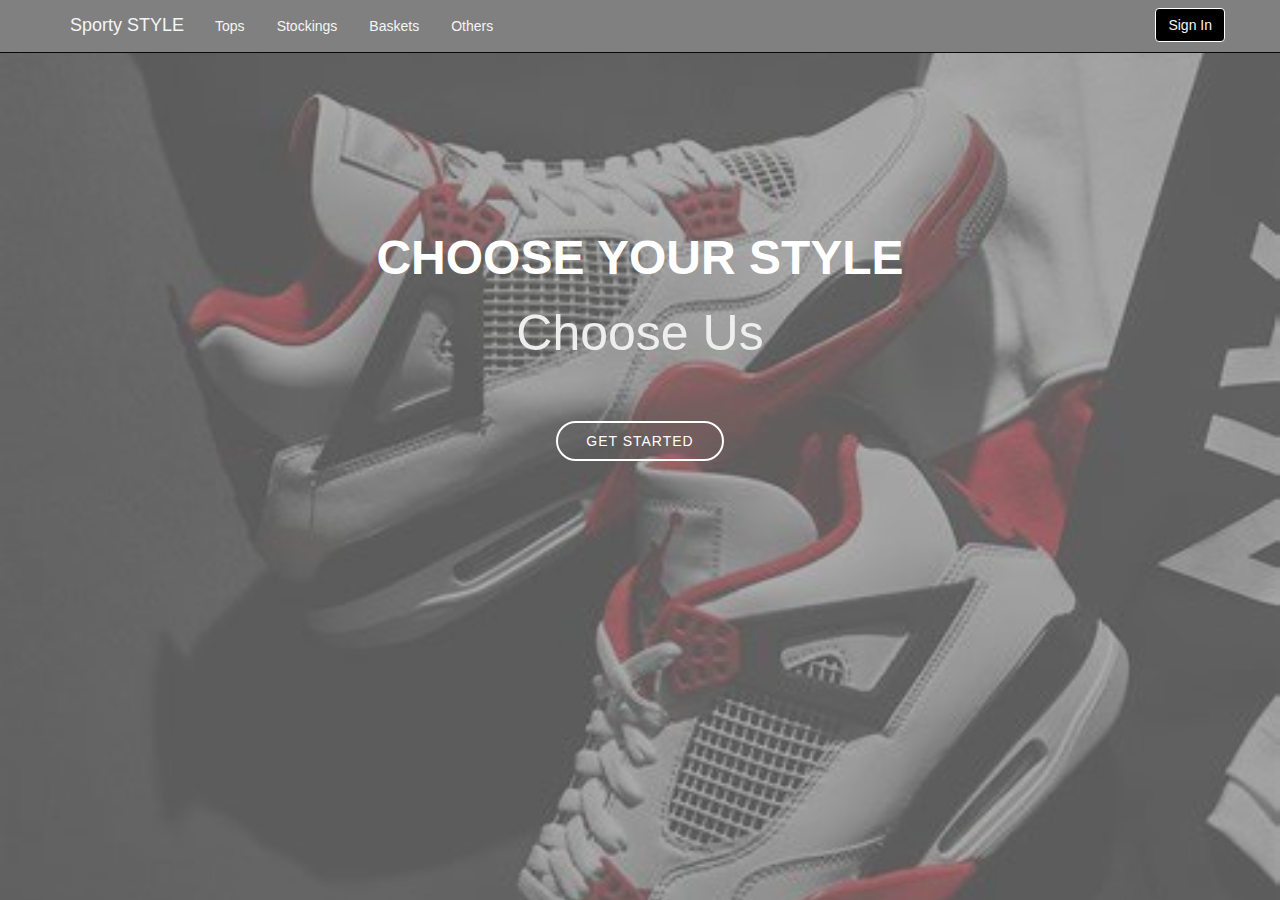
==== index.html @ a6616e52 "modification de la navbar" ====
<!DOCTYPE html>
<html lang="en">
<head>
    <meta charset="UTF-8">
    <meta name="viewport" content="width=device-width, initial-scale=1.0">
    <title>Document</title>
    <link rel="stylesheet" href="css/style.css">
    <link rel="stylesheet" href="css/bootstrap.min.css">
    <script src="js/jquery-2.2.3.min.js"></script>
    <script src="js/bootstrap.min.js"></script>
</head>
<body>
  <nav class="navbar navbar-inverse  navbar-fixed-top menu" id="my-navbar">
    <div class="container">
        <div class="navbar-header">
            <button type="button" class="navbar-toggle" data-target="#navbar-collapse" data-toggle="collapse">
                <span class="icon-bar "></span>
                <span class="icon-bar "></span>
                <span class="icon-bar "></span>
            </button>
            <a href="" class="navbar-brand ">Sporty STYLE</a>
        </div>
        <div class="collapse navbar-collapse" id="navbar-collapse">
            <a href="" class="btn btn-info navbar-btn navbar-right">
                Sign In
            </a>
            <ul class="nav navbar-nav">
                <li><a href="#" class="btn ">Tops</a></li>
                <li><a href="#" class="btn">Stockings</a></li>
                <li><a href="#" class="btn">Baskets</a></li>
                <li><a href="#" class="btn">Others</a></li>
            </ul>
        </div>
    </div>
</nav>
  </div>
  <section id="hero">
    <div class="hero-container">
      <div id="gray">
        <h1>Choose Your Style</h1>
        <h2>Choose Us</h2>
        <a href="#" class="btn">Get Started</a>
      </div>
    </div>
  </section>
</body>
</html>
---- css/style.css ----
/*@font-face {
    font-family: 'Vantage';
    src: url('../font/vantage/Vantage-Regular.woff2') format('woff2'),
        url('../font/vantage/Vantage-Regular.woff') format('woff');
    font-weight: normal;
    font-style: normal;
    font-display: swap;
}*/
#my-navbar{
  background: gray;
}
.btn-info{
  background: black !important;
  border-color: white !important;
}
#header {
  padding: 30px 0;
  height: 92px;
  position: fixed;
  left: 0;
  top: 0;
  right: 0;
  transition: all 0.5s;
  z-index: 997;
}
a{
  color: whitesmoke !important;
}
.navbar-default{
  background: gray !important;
}
#navbar-collapse ul li a:hover{
  background: black;
}
#hero {
  display: table;
  width: 100%;
  height: 100vh;
  background: url(../image/OIP.jfif) top center fixed;
  background-size: cover;
}
#hero .hero-container {
  display: table-cell;
  margin: 0;
  text-align: center;
  vertical-align: middle;
}
#gray{
  background: #8080809e;
  display: table;
  width: 100%;
  height: 100vh;
  padding-top: 200px;
}
#hero div div h1 {
  margin: 30px 0 10px 0;
  font-size: 48px;
  font-weight: 700;
  line-height: 56px;
  text-transform: uppercase;
  color: #fff;
}
#hero div div h2 {
  color: #eee;
  margin-bottom: 50px;
  font-size: 50px;
}
#hero div div .btn {
  font-family:  sans-serif;
  text-transform: uppercase;
  font-weight: 500;
  letter-spacing: 1px;
  display: inline-block;
  padding: 8px 28px;
  border-radius: 50px;
  transition: 0.5s;
  margin: 10px;
  border: 2px solid #fff;
  color: white !important;
}
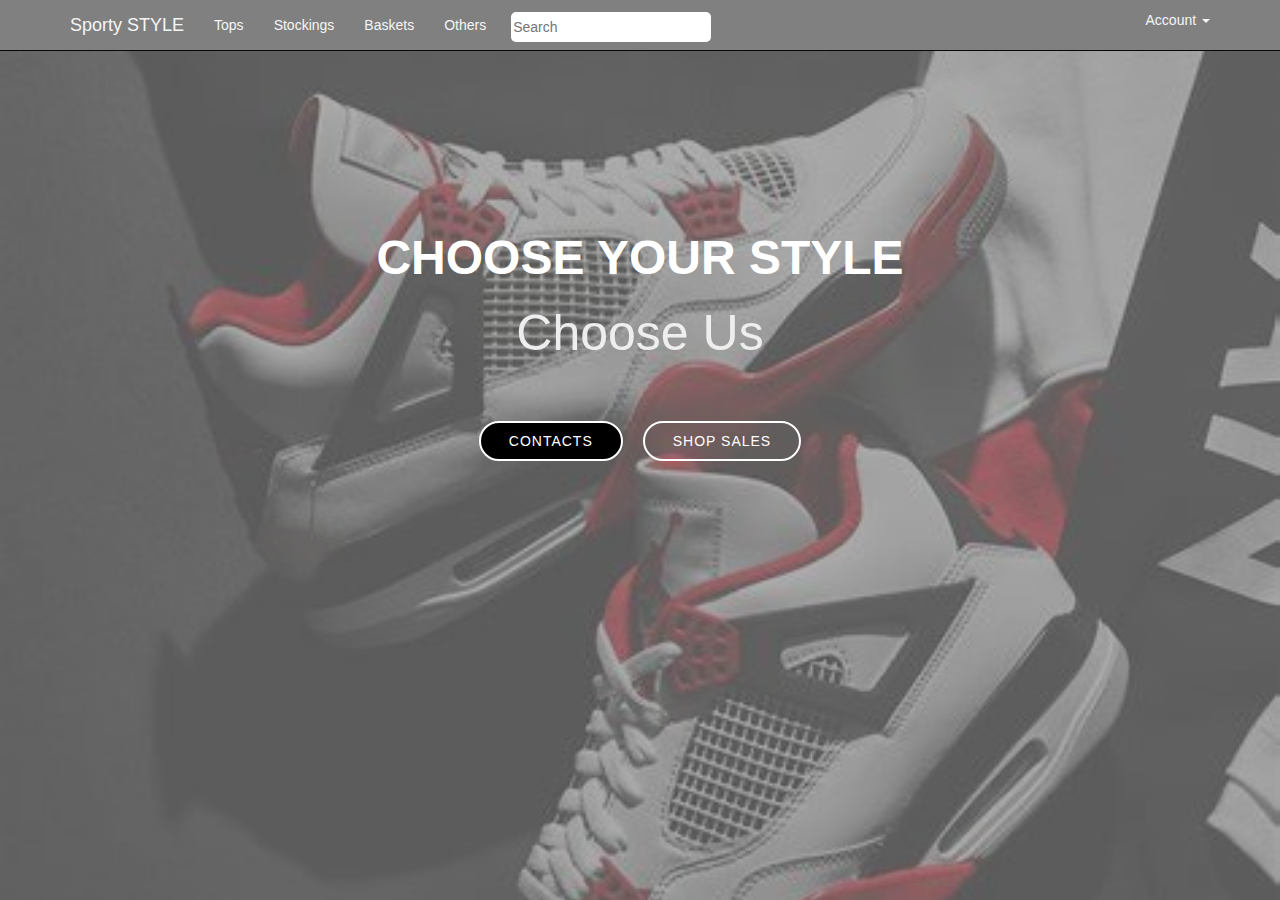
==== commit 2e7a236c: "Ajout de la navbar search et modification de la section hero" ====
--- a/index.html
+++ b/index.html
@@ -21,14 +21,28 @@
             <a href="" class="navbar-brand ">Sporty STYLE</a>
         </div>
         <div class="collapse navbar-collapse" id="navbar-collapse">
-            <a href="" class="btn btn-info navbar-btn navbar-right">
-                Sign In
-            </a>
+          <ul  class="nav navbar-right">
+            <li id="" class="dropdown ">
+              <a href="#" class="dropdown-toggle" data-toggle="dropdown">
+                Account
+                <b class="caret"></b>
+              </a>
+              <ul class="dropdown-menu">
+                <li><a href="">Sign in</a></li>
+                <li><a href="">Cart</a></li>
+              </ul>
+            </li>
+          </ul>
             <ul class="nav navbar-nav">
-                <li><a href="#" class="btn ">Tops</a></li>
-                <li><a href="#" class="btn">Stockings</a></li>
-                <li><a href="#" class="btn">Baskets</a></li>
-                <li><a href="#" class="btn">Others</a></li>
+                <li><a href="#" class="">Tops</a></li>
+                <li><a href="#" class="">Stockings</a></li>
+                <li><a href="#" class="">Baskets</a></li>
+                <li><a href="#" class="">Others</a></li>
+                <li>
+                  <form class="navbar-search pull-left">
+                    <input type="text" class="search-query" placeholder="Search">
+                  </form>
+                </li>
             </ul>
         </div>
     </div>
@@ -39,7 +53,8 @@
       <div id="gray">
         <h1>Choose Your Style</h1>
         <h2>Choose Us</h2>
-        <a href="#" class="btn">Get Started</a>
+        <a href="#" id="mainty" class="btn">Contacts</a>
+        <a href="#" class="btn">SHOP Sales</a>
       </div>
     </div>
   </section>
--- a/css/style.css
+++ b/css/style.css
@@ -24,13 +24,31 @@
   z-index: 997;
 }
 a{
-  color: whitesmoke !important;
+  color: whitesmoke !important; 
 }
 .navbar-default{
   background: gray !important;
 }
 #navbar-collapse ul li a:hover{
   background: black;
+  border-radius: 5px;
+}
+.navbar-search{
+  margin-top: 12px;
+  margin-left: 10px;
+}
+.navbar-search input{
+  border-radius: 5px;
+  border-style: none;
+  width: 200px;
+  height: 30px;
+}
+.dropdown-menu{
+  background: black !important;
+}
+.dropdown-menu li a:hover{
+  background: white !important;
+  color: black !important;
 }
 #hero {
   display: table;
@@ -78,3 +96,8 @@
   border: 2px solid #fff;
   color: white !important;
 }
+#mainty{
+  background: black !important;
+  color: white !important;
+}
+
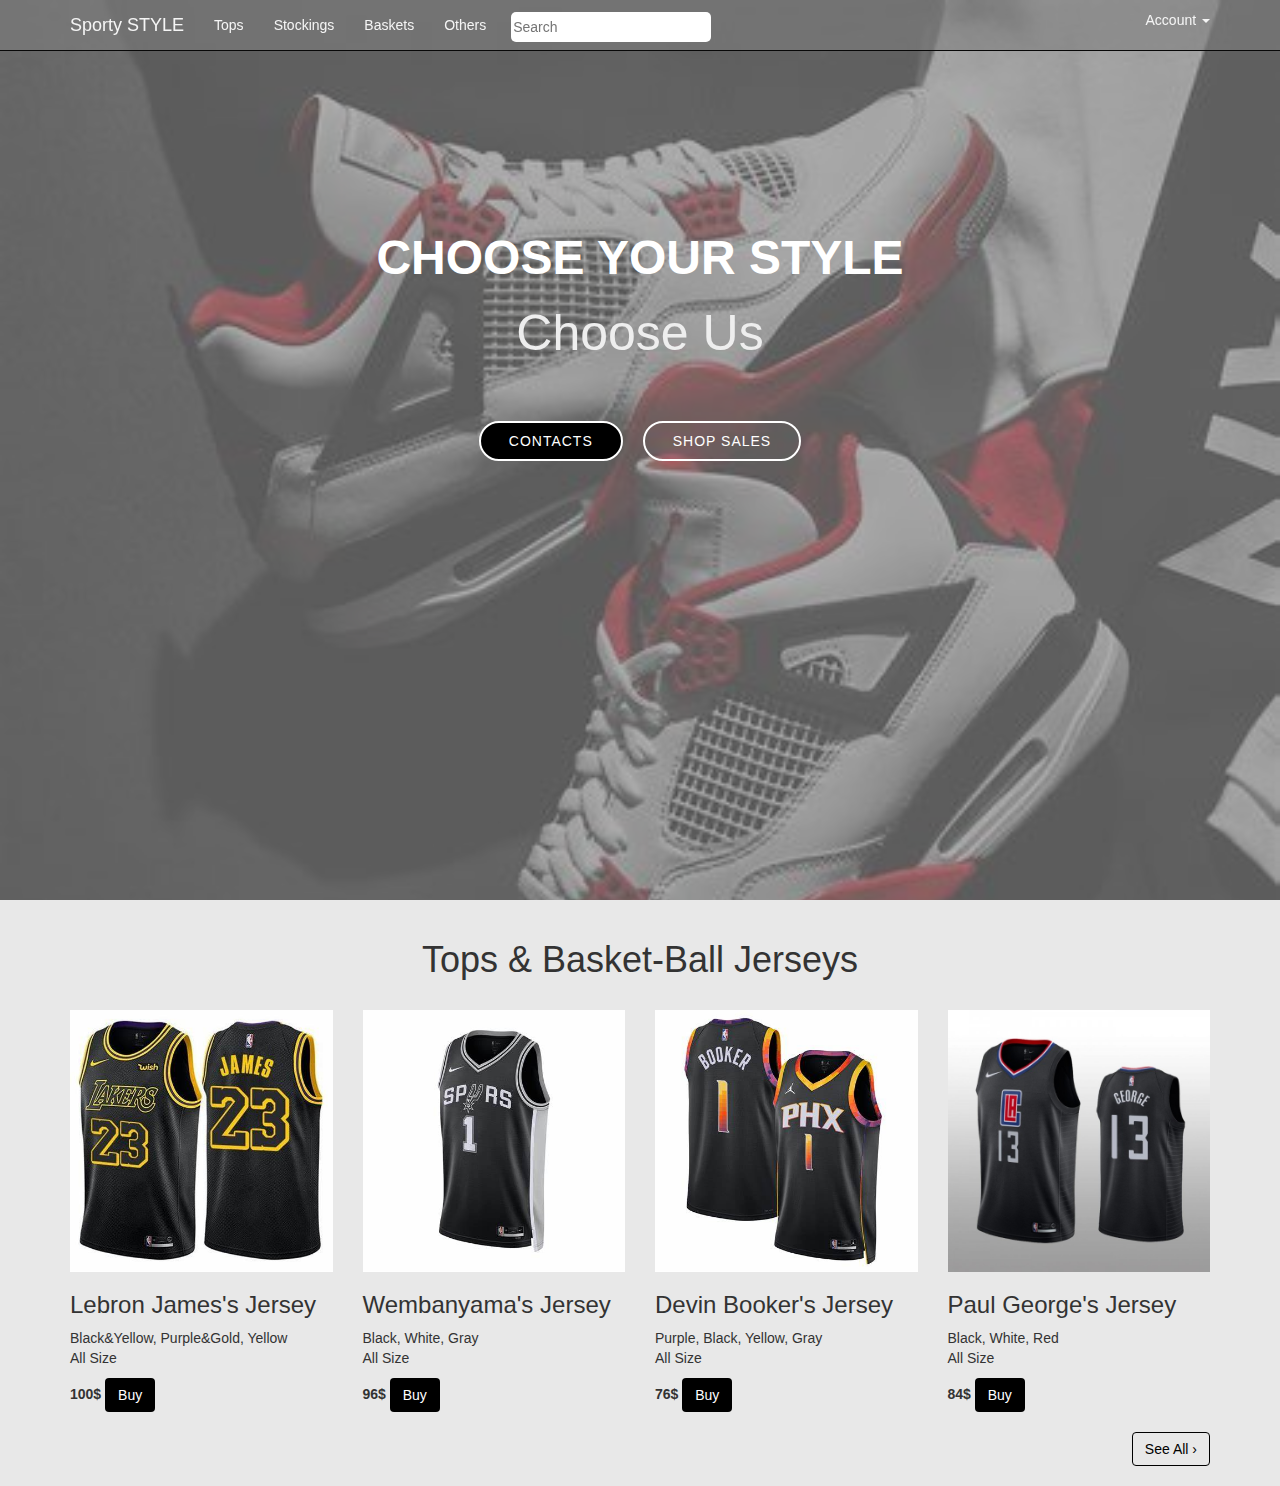
==== commit 3db25b5c: "ajout de la section Tops" ====
--- a/index.html
+++ b/index.html
@@ -34,7 +34,7 @@
             </li>
           </ul>
             <ul class="nav navbar-nav">
-                <li><a href="#" class="">Tops</a></li>
+                <li><a href="#Tops" class="">Tops</a></li>
                 <li><a href="#" class="">Stockings</a></li>
                 <li><a href="#" class="">Baskets</a></li>
                 <li><a href="#" class="">Others</a></li>
@@ -53,8 +53,64 @@
       <div id="gray">
         <h1>Choose Your Style</h1>
         <h2>Choose Us</h2>
-        <a href="#" id="mainty" class="btn">Contacts</a>
-        <a href="#" class="btn">SHOP Sales</a>
+        <a href="#" id="" class="btn mainty">Contacts</a>
+        <a href="#Tops" class="btn">SHOP Sales</a>
+      </div>
+    </div>
+  </section>
+  <section id="Tops">
+    <div class="container titre">
+      <div class="row text-center">
+        <div class="col-md-12">
+          <h1>Tops & Basket-Ball Jerseys</h1>
+        </div>
+      </div>
+    </div>
+    <div class="container article">
+      <div class="row">
+        <div class="col-md-3">
+          <img class="img-responsive" src="image/Tops1.jfif" alt="">
+          <h3>Lebron James's Jersey </h3>
+          <p>Black&Yellow, Purple&Gold, Yellow <br>All Size</p>
+          <div>
+            <label for="">100$</label>
+            <input class="btn" type="button" value="Buy">
+          </div>
+        </div>
+        <div class="col-md-3">
+          <img class="img-responsive" src="image/Tops2.jfif" alt="">
+          <h3>Wembanyama's Jersey </h3>
+          <p>Black, White, Gray <br>All Size</p>
+          <div>
+            <label for="">96$</label>
+            <input class="btn" type="button" value="Buy">
+          </div>
+        </div>
+        <div class="col-md-3">
+          <img class="img-responsive" src="image/Tops3.jfif" alt="">
+          <h3>Devin Booker's Jersey </h3>
+          <p>Purple, Black, Yellow, Gray <br>All Size</p>
+          <div>
+            <label for="">76$</label>
+            <input class="btn" type="button" value="Buy">
+          </div>
+        </div>
+        <div class="col-md-3">
+          <img class="img-responsive" src="image/Tops4.jfif" alt="">
+          <h3>Paul George's Jersey </h3>
+          <p>Black, White, Red <br>All Size</p>
+          <div>
+            <label for="">84$</label>
+            <input class="btn" type="button" value="Buy">
+          </div>
+        </div>
+      </div>
+    </div>
+    <div class="container see">
+      <div class="row">
+        <div class="col-md-12">
+          <a href="#" class="btn pull-right">See All &rsaquo;</a>
+        </div>
       </div>
     </div>
   </section>
--- a/css/style.css
+++ b/css/style.css
@@ -7,7 +7,7 @@
     font-display: swap;
 }*/
 #my-navbar{
-  background: gray;
+  background: #80808098;
 }
 .btn-info{
   background: black !important;
@@ -96,8 +96,29 @@
   border: 2px solid #fff;
   color: white !important;
 }
-#mainty{
+.mainty{
   background: black !important;
   color: white !important;
 }
+#Tops{
+  background: #8080802e;
+  padding: 20px;
+}
+.article{
+  margin-top: 10px;
+}
+.article div div img{
+  margin-top: 10px;
+}
+.article div div div input{
+  background: black;
+  color: white;
+}
+.see{
+  margin-top: 20px;
+}
+.see div div a{
+  color: black !important;
+  border-color: black;
+}
 
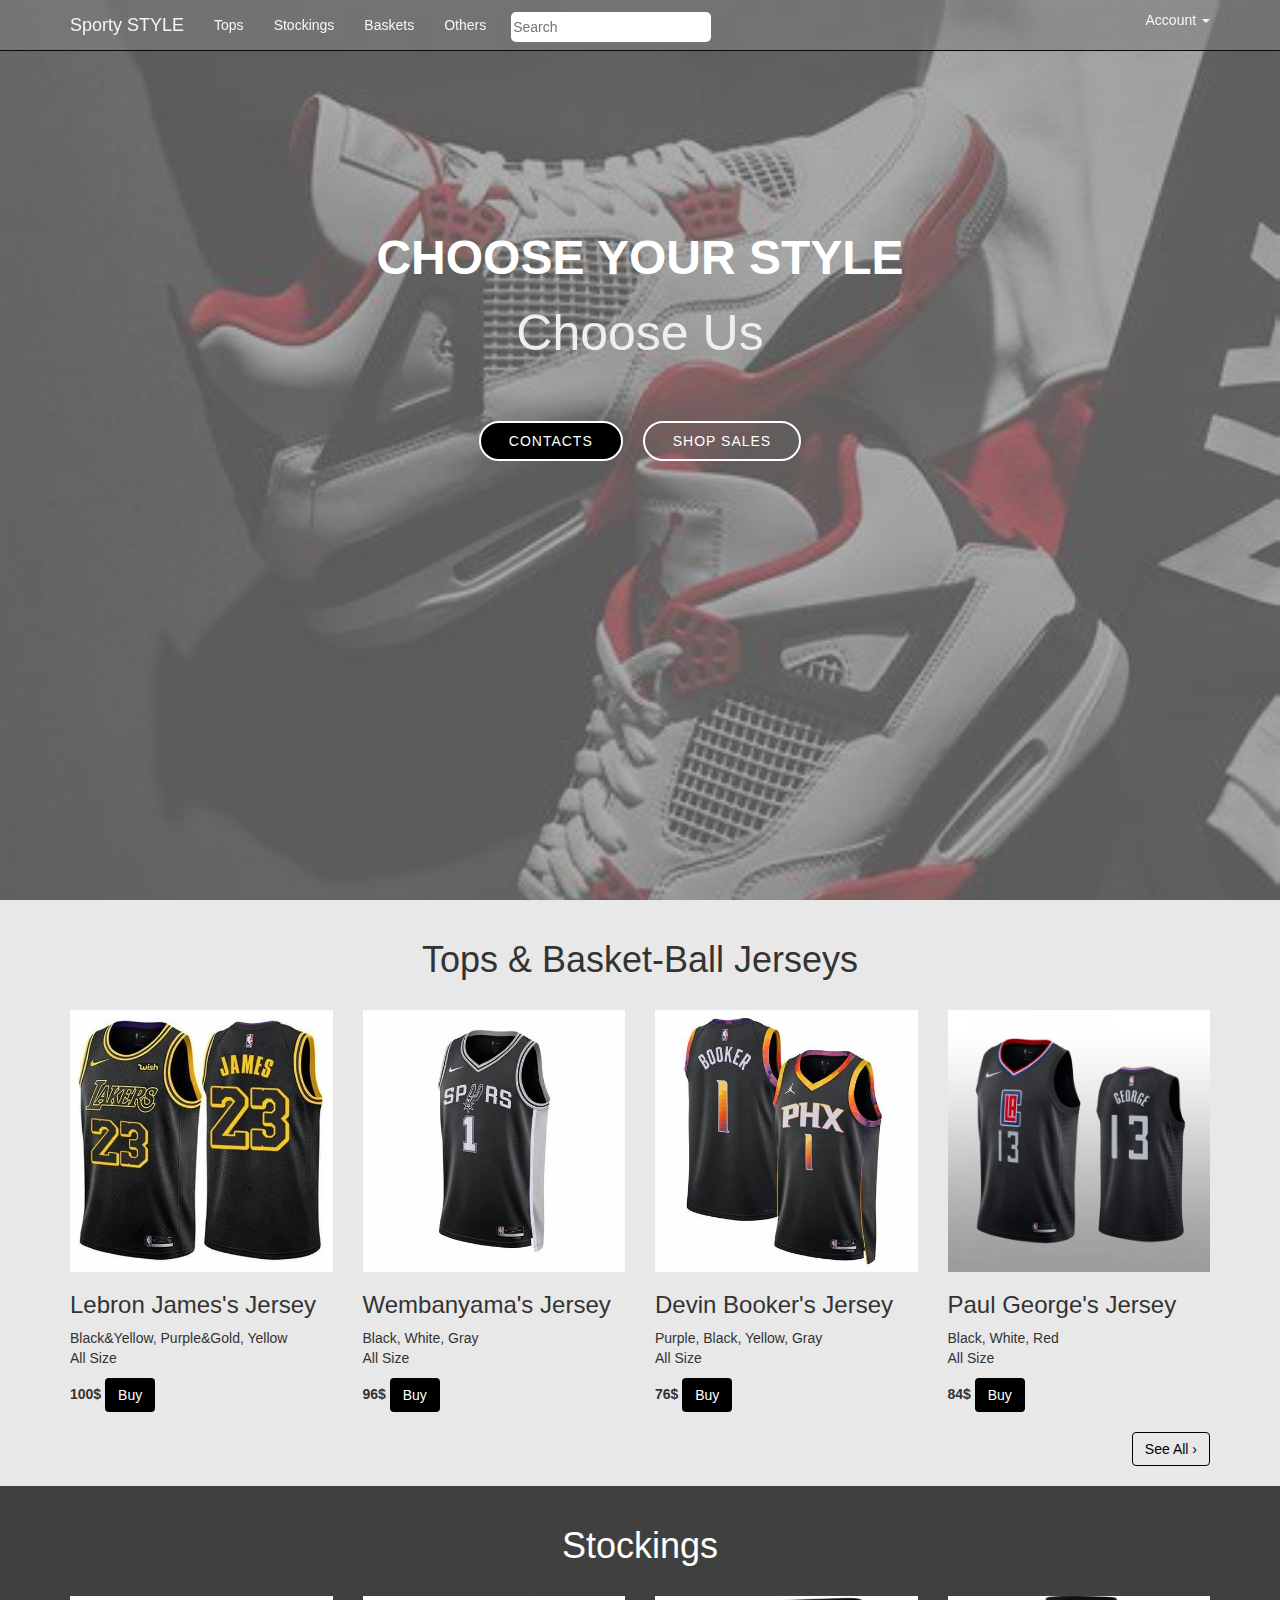
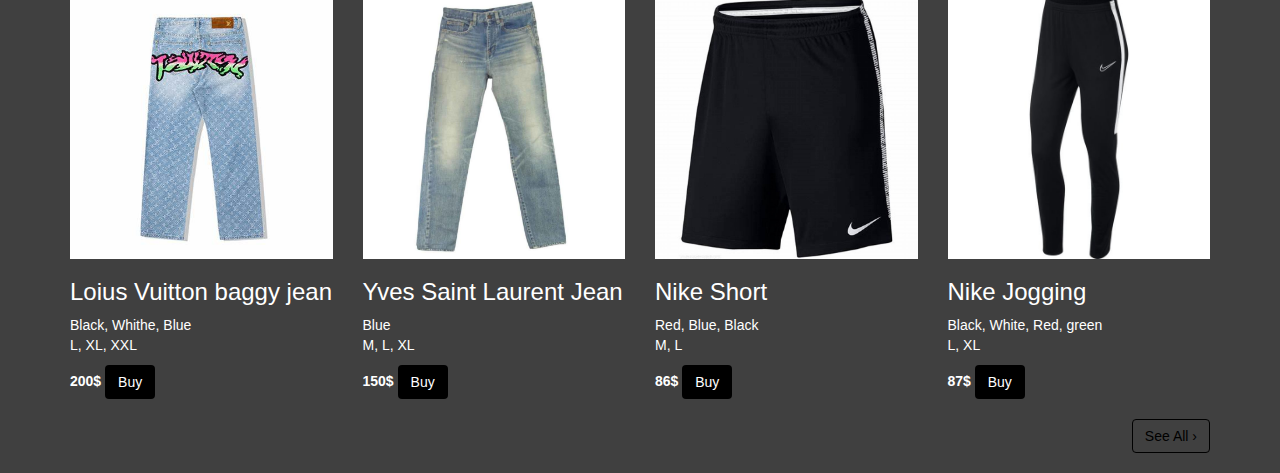
==== commit 20c69148: "ajout de la séction stockings" ====
--- a/index.html
+++ b/index.html
@@ -35,7 +35,7 @@
           </ul>
             <ul class="nav navbar-nav">
                 <li><a href="#Tops" class="">Tops</a></li>
-                <li><a href="#" class="">Stockings</a></li>
+                <li><a href="#Stockings" class="">Stockings</a></li>
                 <li><a href="#" class="">Baskets</a></li>
                 <li><a href="#" class="">Others</a></li>
                 <li>
@@ -68,7 +68,7 @@
     </div>
     <div class="container article">
       <div class="row">
-        <div class="col-md-3">
+        <div class="col-lg-3">
           <img class="img-responsive" src="image/Tops1.jfif" alt="">
           <h3>Lebron James's Jersey </h3>
           <p>Black&Yellow, Purple&Gold, Yellow <br>All Size</p>
@@ -77,7 +77,7 @@
             <input class="btn" type="button" value="Buy">
           </div>
         </div>
-        <div class="col-md-3">
+        <div class="col-lg-3">
           <img class="img-responsive" src="image/Tops2.jfif" alt="">
           <h3>Wembanyama's Jersey </h3>
           <p>Black, White, Gray <br>All Size</p>
@@ -86,7 +86,7 @@
             <input class="btn" type="button" value="Buy">
           </div>
         </div>
-        <div class="col-md-3">
+        <div class="col-lg-3">
           <img class="img-responsive" src="image/Tops3.jfif" alt="">
           <h3>Devin Booker's Jersey </h3>
           <p>Purple, Black, Yellow, Gray <br>All Size</p>
@@ -95,7 +95,7 @@
             <input class="btn" type="button" value="Buy">
           </div>
         </div>
-        <div class="col-md-3">
+        <div class="col-lg-3">
           <img class="img-responsive" src="image/Tops4.jfif" alt="">
           <h3>Paul George's Jersey </h3>
           <p>Black, White, Red <br>All Size</p>
@@ -114,5 +114,61 @@
       </div>
     </div>
   </section>
+  <section id="Stockings">
+      <div class="container titre">
+        <div class="row text-center">
+          <div class="col-md-12">
+            <h1>Stockings</h1>
+          </div>
+        </div>
+      </div>
+      <div class="container article">
+        <div class="row">
+          <div class="col-lg-3">
+            <img class="img-responsive" src="image/stocking4.jfif" alt="">
+            <h3>Loius Vuitton baggy jean </h3>
+            <p>Black, Whithe, Blue <br>L, XL, XXL</p>
+            <div>
+              <label for="">200$</label>
+              <input class="btn" type="button" value="Buy">
+            </div>
+          </div>
+          <div class="col-lg-3">
+            <img class="img-responsive" src="image/stocking3.jfif" alt="">
+            <h3>Yves Saint Laurent Jean </h3>
+            <p>Blue <br>M, L, XL</p>
+            <div>
+              <label for="">150$</label>
+              <input class="btn" type="button" value="Buy">
+            </div>
+          </div>
+          <div class="col-lg-3">
+            <img class="img-responsive" src="image/stocking2.jfif" alt="">
+            <h3>Nike Short </h3>
+            <p>Red, Blue, Black <br>M, L</p>
+            <div>
+              <label for="">86$</label>
+              <input class="btn" type="button" value="Buy">
+            </div>
+          </div>
+          <div class="col-lg-3">
+            <img class="img-responsive" src="image/stocking1.jpg" alt="">
+            <h3>Nike Jogging </h3>
+            <p>Black, White, Red, green<br>L, XL</p>
+            <div>
+              <label for="">87$</label>
+              <input class="btn" type="button" value="Buy">
+            </div>
+          </div>
+        </div>
+      </div>
+      <div class="container see">
+        <div class="row">
+          <div class="col-md-12">
+            <a href="#" class="btn pull-right ">See All &rsaquo;</a>
+          </div>
+        </div>
+      </div>
+  </section>
 </body>
 </html>--- a/css/style.css
+++ b/css/style.css
@@ -114,6 +114,7 @@
   background: black;
   color: white;
 }
+.article div div div input:hover{color: white;}
 .see{
   margin-top: 20px;
 }
@@ -121,4 +122,9 @@
   color: black !important;
   border-color: black;
 }
+#Stockings{
+  background: #000000bf;
+  padding: 20px;
+  color: white;
+}
 
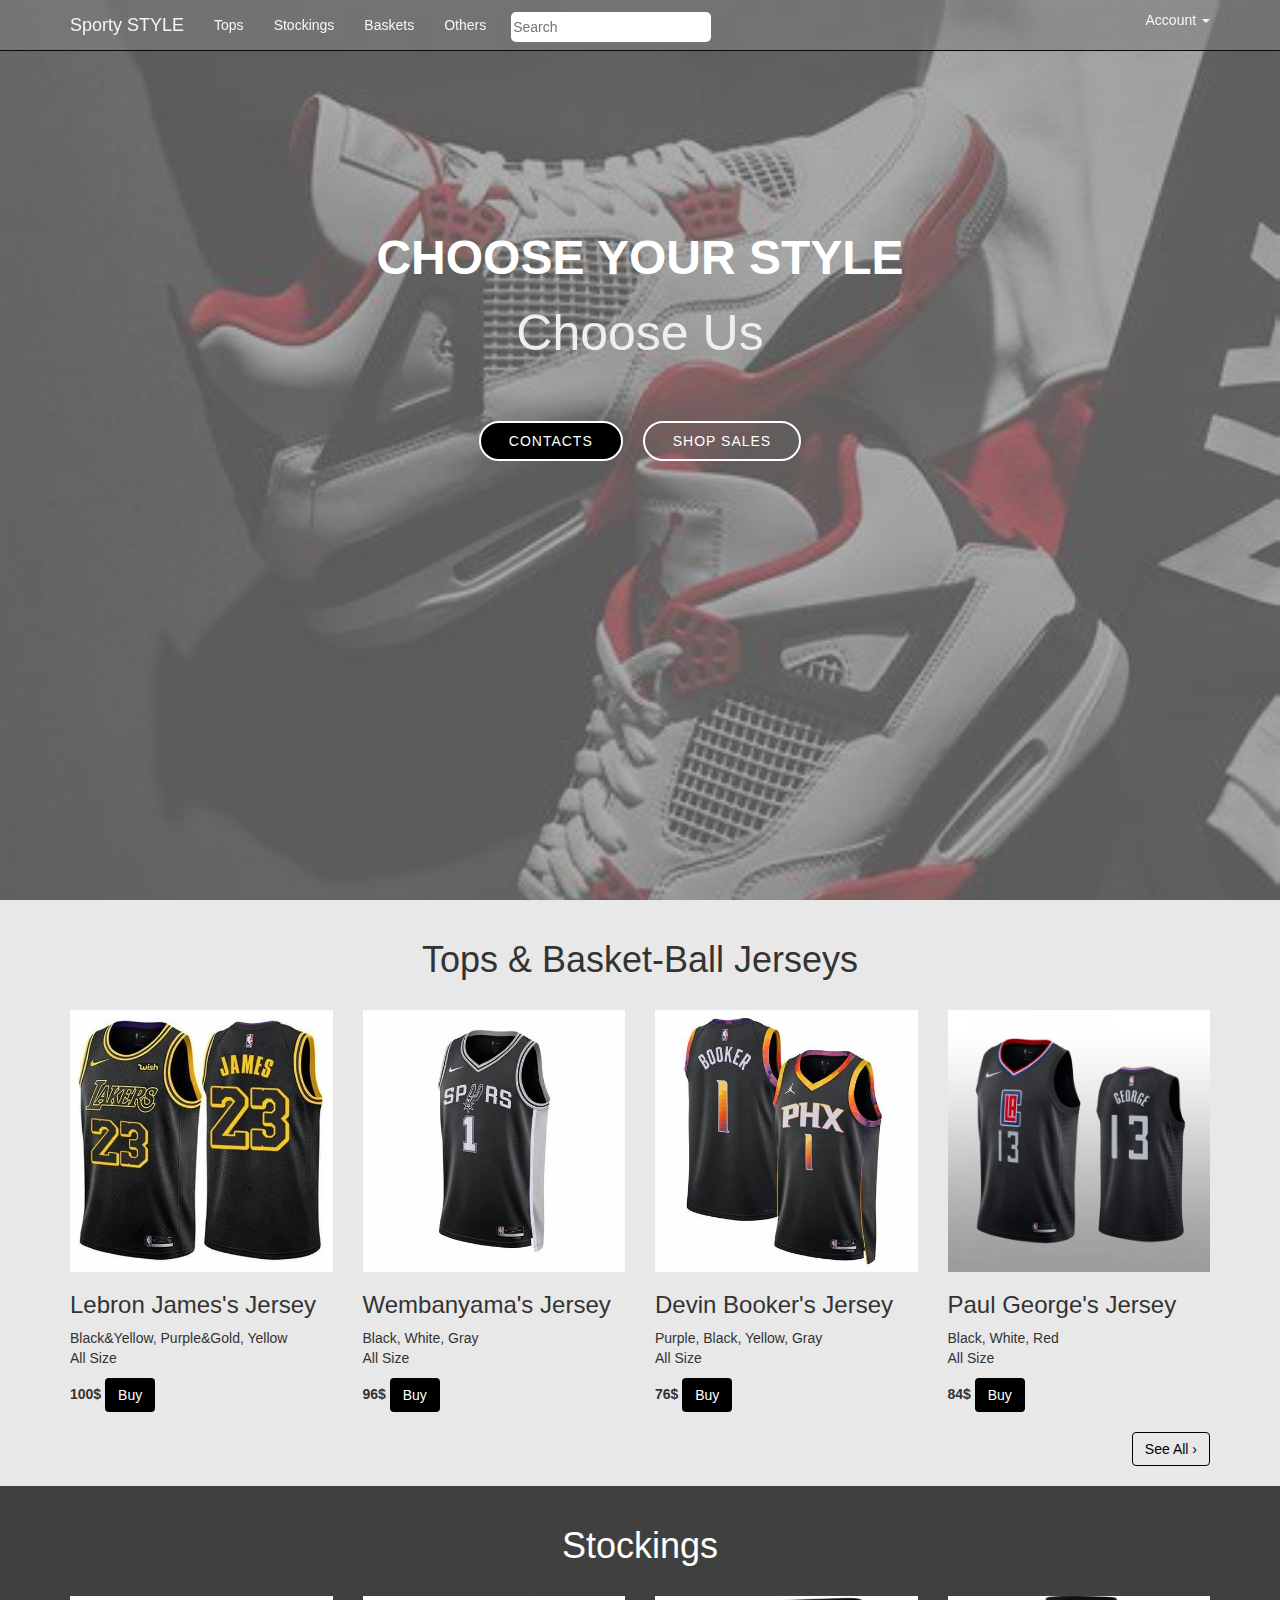
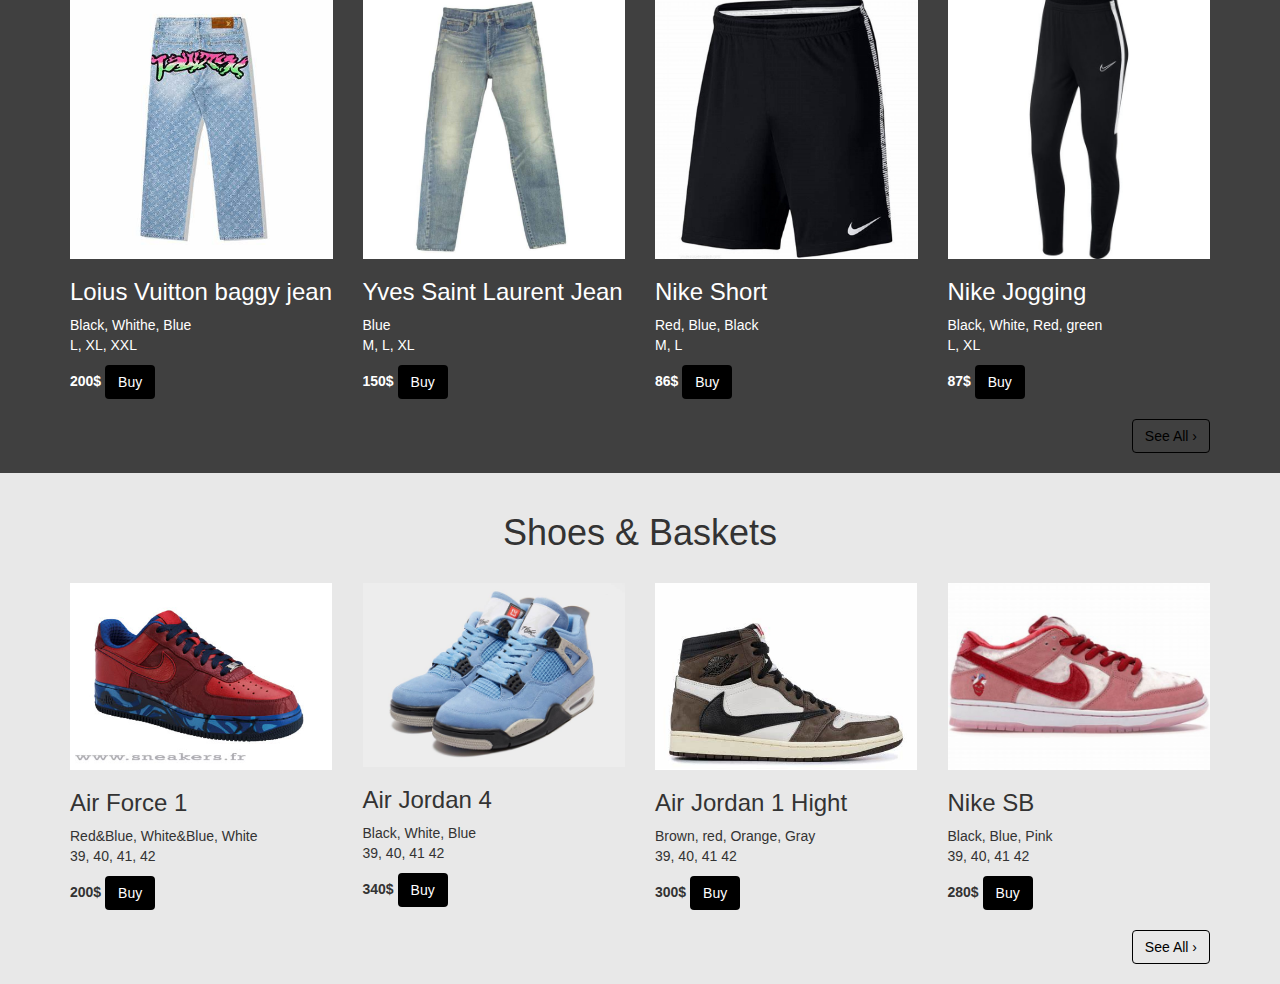
==== commit 00889b48: "ajout de la section Baskets" ====
--- a/index.html
+++ b/index.html
@@ -36,7 +36,7 @@
             <ul class="nav navbar-nav">
                 <li><a href="#Tops" class="">Tops</a></li>
                 <li><a href="#Stockings" class="">Stockings</a></li>
-                <li><a href="#" class="">Baskets</a></li>
+                <li><a href="#Baskets" class="">Baskets</a></li>
                 <li><a href="#" class="">Others</a></li>
                 <li>
                   <form class="navbar-search pull-left">
@@ -170,5 +170,61 @@
         </div>
       </div>
   </section>
+  <section id="Baskets">
+    <div class="container titre">
+      <div class="row text-center">
+        <div class="col-md-12">
+          <h1>Shoes & Baskets</h1>
+        </div>
+      </div>
+    </div>
+    <div class="container article">
+      <div class="row">
+        <div class="col-lg-3">
+          <img class="img-responsive" src="image/basket1.jpg" alt="">
+          <h3>Air Force 1 </h3>
+          <p>Red&Blue, White&Blue, White <br>39, 40, 41, 42</p>
+          <div>
+            <label for="">200$</label>
+            <input class="btn" type="button" value="Buy">
+          </div>
+        </div>
+        <div class="col-lg-3">
+          <img class="img-responsive" src="image/basket2.jfif" alt="">
+          <h3>Air Jordan 4 </h3>
+          <p>Black, White, Blue <br>39, 40, 41 42</p>
+          <div>
+            <label for="">340$</label>
+            <input class="btn" type="button" value="Buy">
+          </div>
+        </div>
+        <div class="col-lg-3">
+          <img class="img-responsive" src="image/basket3.jfif" alt="">
+          <h3>Air Jordan 1 Hight </h3>
+          <p>Brown, red, Orange, Gray <br>39, 40, 41 42</p>
+          <div>
+            <label for="">300$</label>
+            <input class="btn" type="button" value="Buy">
+          </div>
+        </div>
+        <div class="col-lg-3">
+          <img class="img-responsive" src="image/basket4.jpg" alt="">
+          <h3>Nike SB </h3>
+          <p>Black, Blue, Pink <br>39, 40, 41 42</p>
+          <div>
+            <label for="">280$</label>
+            <input class="btn" type="button" value="Buy">
+          </div>
+        </div>
+      </div>
+    </div>
+    <div class="container see">
+      <div class="row">
+        <div class="col-md-12">
+          <a href="#" class="btn pull-right">See All &rsaquo;</a>
+        </div>
+      </div>
+    </div>
+  </section>
 </body>
 </html>--- a/css/style.css
+++ b/css/style.css
@@ -127,4 +127,8 @@
   padding: 20px;
   color: white;
 }
+#Baskets{
+  background: #8080802e;
+  padding: 20px;
+}
 
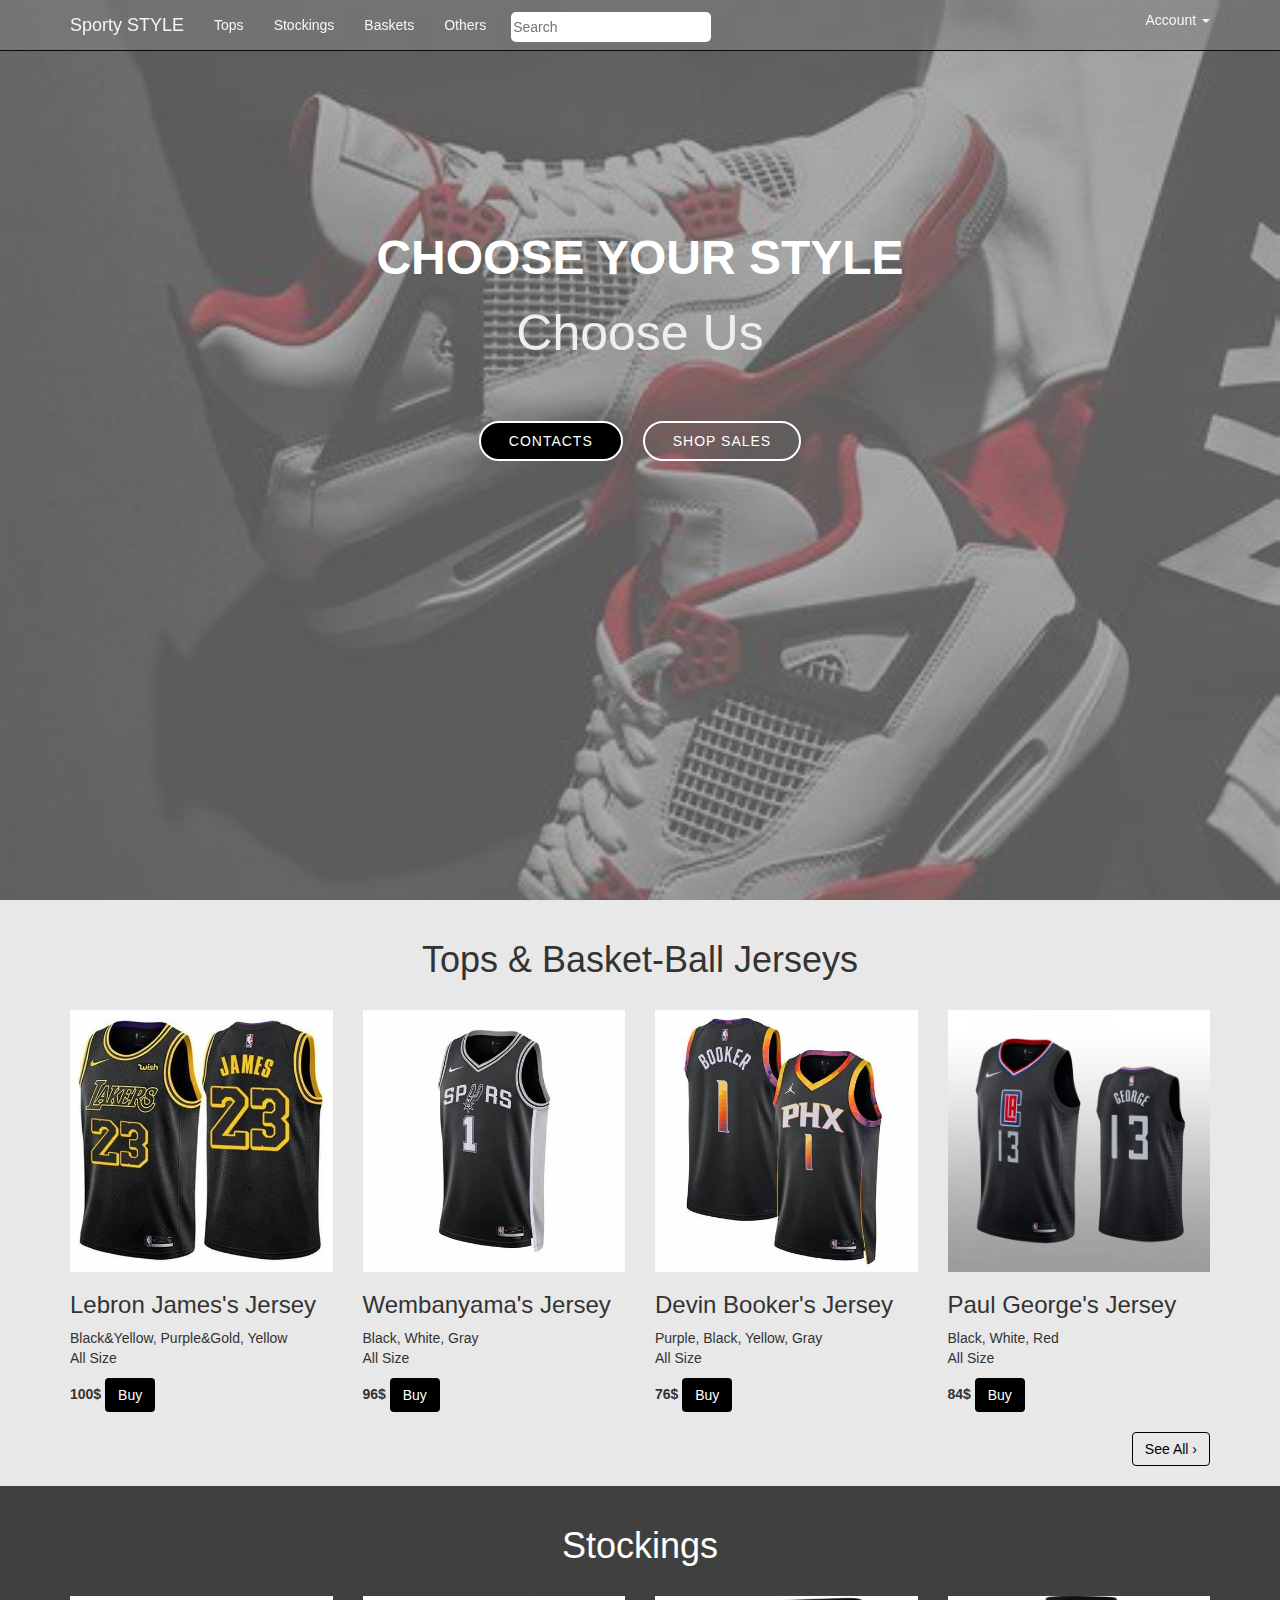
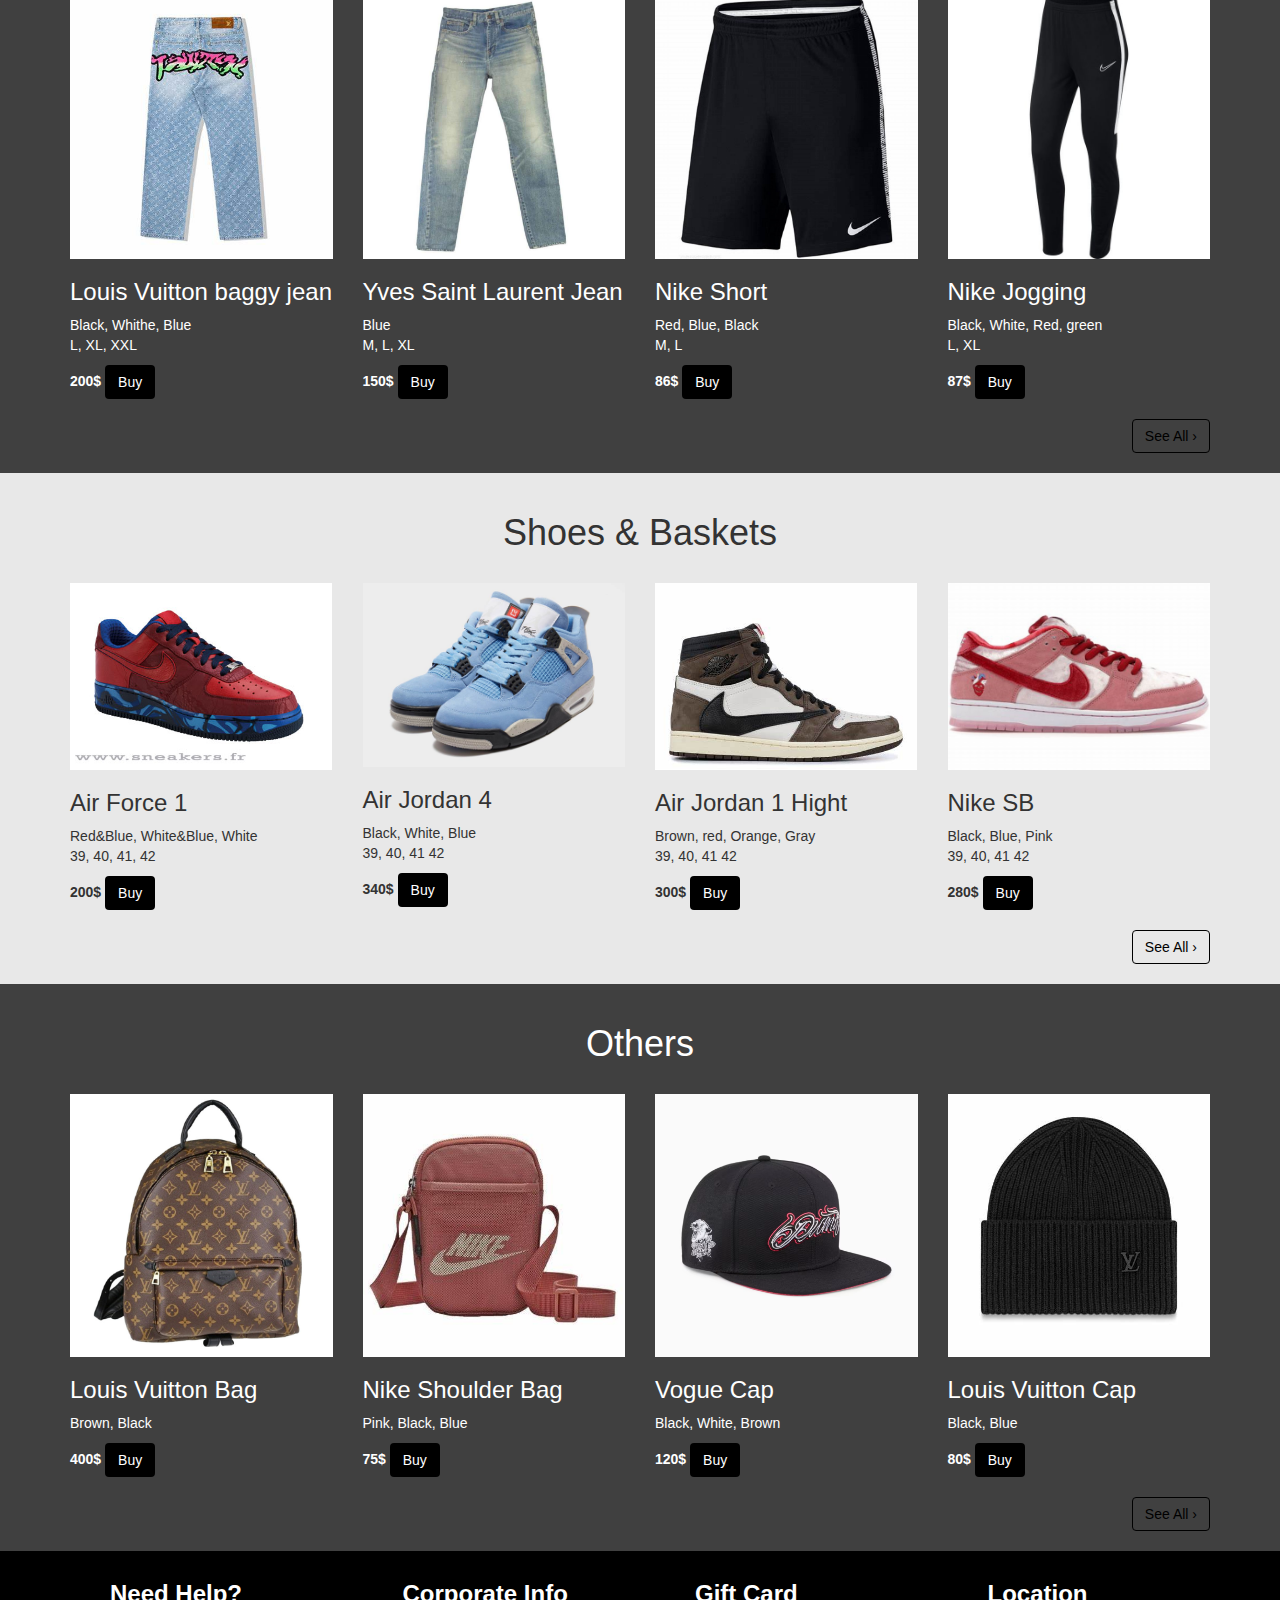
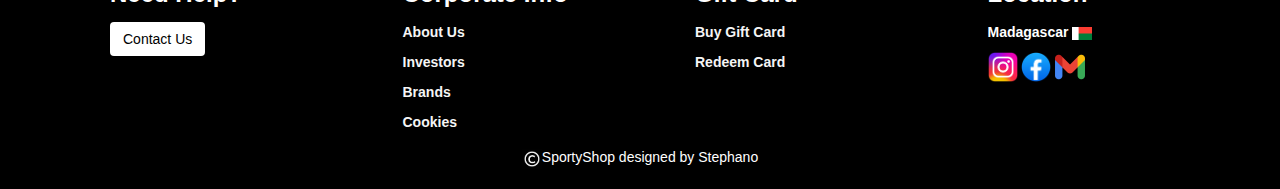
==== commit 9b6a40ba: "ajout du footer" ====
--- a/index.html
+++ b/index.html
@@ -37,7 +37,7 @@
                 <li><a href="#Tops" class="">Tops</a></li>
                 <li><a href="#Stockings" class="">Stockings</a></li>
                 <li><a href="#Baskets" class="">Baskets</a></li>
-                <li><a href="#" class="">Others</a></li>
+                <li><a href="#Others" class="">Others</a></li>
                 <li>
                   <form class="navbar-search pull-left">
                     <input type="text" class="search-query" placeholder="Search">
@@ -53,7 +53,7 @@
       <div id="gray">
         <h1>Choose Your Style</h1>
         <h2>Choose Us</h2>
-        <a href="#" id="" class="btn mainty">Contacts</a>
+        <a href="#foot" id="" class="btn mainty">Contacts</a>
         <a href="#Tops" class="btn">SHOP Sales</a>
       </div>
     </div>
@@ -126,7 +126,7 @@
         <div class="row">
           <div class="col-lg-3">
             <img class="img-responsive" src="image/stocking4.jfif" alt="">
-            <h3>Loius Vuitton baggy jean </h3>
+            <h3>Louis Vuitton baggy jean </h3>
             <p>Black, Whithe, Blue <br>L, XL, XXL</p>
             <div>
               <label for="">200$</label>
@@ -226,5 +226,107 @@
       </div>
     </div>
   </section>
+  <section id="Others">
+    <div class="container titre">
+      <div class="row text-center">
+        <div class="col-md-12">
+          <h1>Others</h1>
+        </div>
+      </div>
+    </div>
+    <div class="container article">
+      <div class="row">
+        <div class="col-lg-3">
+          <img class="img-responsive" src="image/Others1.jfif" alt="">
+          <h3>Louis Vuitton Bag </h3>
+          <p>Brown, Black <br></p>
+          <div>
+            <label for="">400$</label>
+            <input class="btn" type="button" value="Buy">
+          </div>
+        </div>
+        <div class="col-lg-3">
+          <img class="img-responsive" src="image/Others2.jfif" alt="">
+          <h3>Nike Shoulder Bag </h3>
+          <p>Pink, Black, Blue <br></p>
+          <div>
+            <label for="">75$</label>
+            <input class="btn" type="button" value="Buy">
+          </div>
+        </div>
+        <div class="col-lg-3">
+          <img class="img-responsive" src="image/Others3.avif" alt="">
+          <h3>Vogue Cap</h3>
+          <p>Black, White, Brown <br></p>
+          <div>
+            <label for="">120$</label>
+            <input class="btn" type="button" value="Buy">
+          </div>
+        </div>
+        <div class="col-lg-3">
+          <img class="img-responsive" src="image/Others4.jfif" alt="">
+          <h3>Louis Vuitton Cap </h3>
+          <p>Black, Blue <br></p>
+          <div>
+            <label for="">80$</label>
+            <input class="btn" type="button" value="Buy">
+          </div>
+        </div>
+      </div>
+    </div>
+    <div class="container see">
+      <div class="row">
+        <div class="col-md-12">
+          <a href="#" class="btn pull-right">See All &rsaquo;</a>
+        </div>
+      </div>
+    </div>
+  </section>
+  <footer id="foot">
+    <div class="container">
+      <div class="row">
+        <div class="col-md-3">
+          <ul class="footListe">
+            <li><h3><label for="">Need Help?</label></h3></li>
+            <li><label for=""><a href="" class="btn">Contact Us</a></label></li>
+          </ul>
+        </div>
+        <div class="col-md-3">
+          <ul class="footListe">
+            <li><h3><label for="">Corporate Info</label></h3></li>
+            <li><label for=""><a href="">About Us</a></label></li>
+            <li><label for=""><a href="">Investors</a></label></li>
+            <li><label for=""><a href="">Brands</a></label></li>
+            <li><label for=""><a href="">Cookies</a></label></li>
+          </ul>
+        </div>
+        <div class="col-md-3">
+          <ul class="footListe">
+            <li><h3><label for="">Gift Card</label></h3></li>
+            <li><label for=""><a href="">Buy Gift Card</a></label></li>
+            <li><label for=""><a href="">Redeem Card</a></label></li>
+          </ul>
+        </div>
+        <div class="col-md-3">
+          <ul class="footListe">
+            <li><h3><label for="">Location</label></h3></li>
+            <li><label for="">Madagascar <img width="20px" src="image/mada.png" alt=""></label></li>
+            <li class="lienExt">
+              <a href=""><img width="30px" src="image/insta.png" alt=""></a>
+              <a href=""><img width="30px" src="image/FB.webp" alt=""></a>
+              <a href=""><img width="30px" src="image/mail.webp" alt=""></a>
+            </li>
+          </ul>
+        </div>
+      </div>
+    </div>
+    <div class="container">
+      <div class="row text-center">
+        <div class="col-md-12">
+          <p><img width="20px" src="image/copyright.jfif" alt="">SportyShop designed by Stephano</p>
+        </div>
+      </div>
+    </div>
+  </footer>
 </body>
 </html>--- a/css/style.css
+++ b/css/style.css
@@ -131,4 +131,24 @@
   background: #8080802e;
   padding: 20px;
 }
+#Others{
+  background: #000000bf;
+  padding: 20px;
+  color: white;
+}
+footer{
+  padding: 10px;
+  background: black;
+  color: white;
+}
+.footListe{
+  list-style: none;
+}
+.footListe li{
+  margin-top: 5px;
+}
+footer .btn{
+  background: white !important;
+  color: black !important;
+}
 
